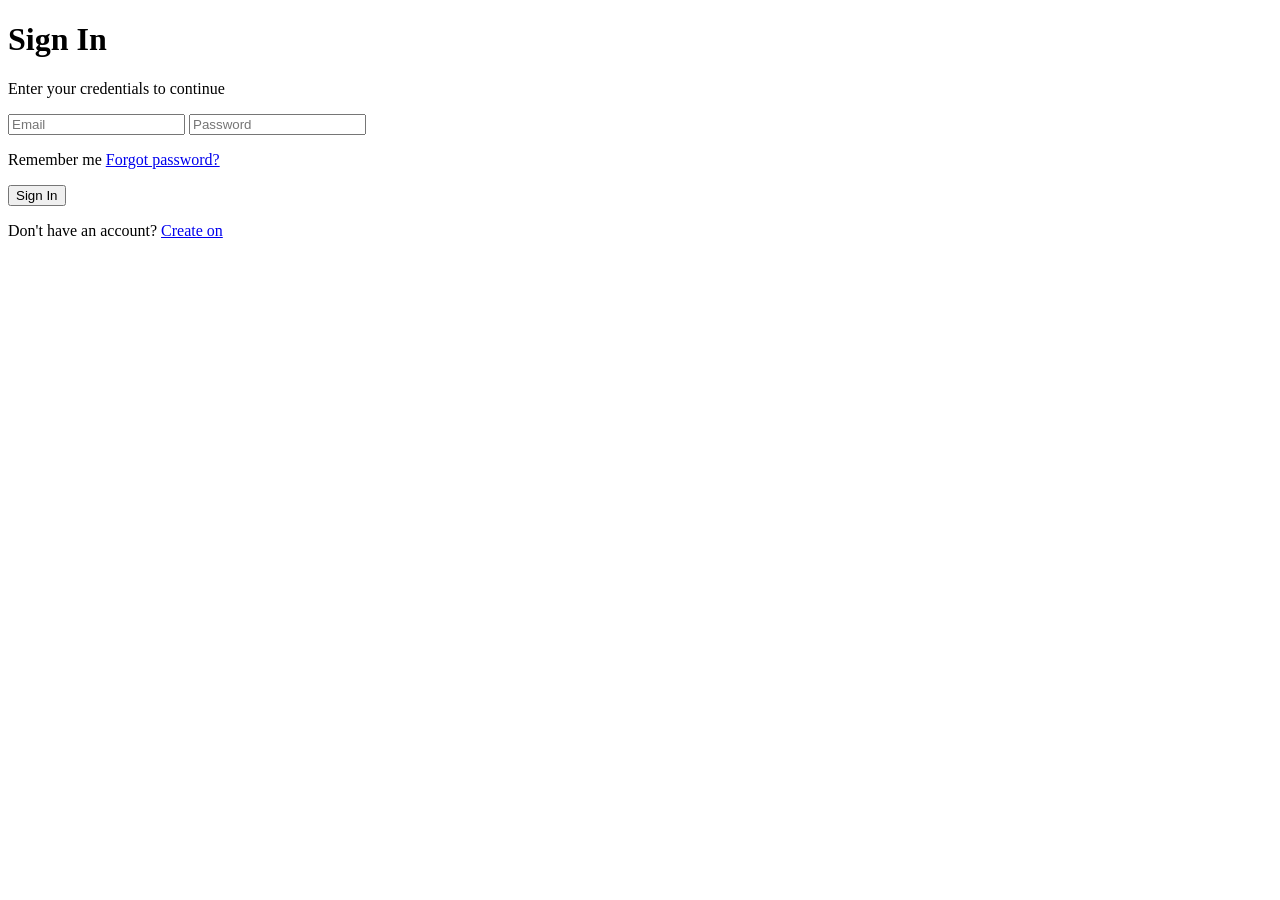
==== index.html @ 6e49322e "first commit" ====
<!DOCTYPE html>
<html lang="en">
<head>
    <meta charset="UTF-8">
    <meta name="viewport" content="width=device-width, initial-scale=1.0">
    <link rel="stylesheet" href="sign.css">
    <title>Document</title>
</head>
<body>
   <form action="">
    <h1>Sign In</h1>
    <p>
        Enter your credentials to continue
    </p>

    <input type="email" placeholder="Email">
    <input type="password" placeholder="Password">

    <p>
        Remember me  <a href="#">Forgot password?</a>
    </p>
    
    <button>Sign In</button>
    <p>
        Don't have an account? <a href="#">Create on</a>
    </p>
   </form>
</body>
</html>
---- sign.css ----
.title{
    color: black;
    font-size: 50px;
    font-family:Georgia, 'Times New Roman', Times, serif;
}
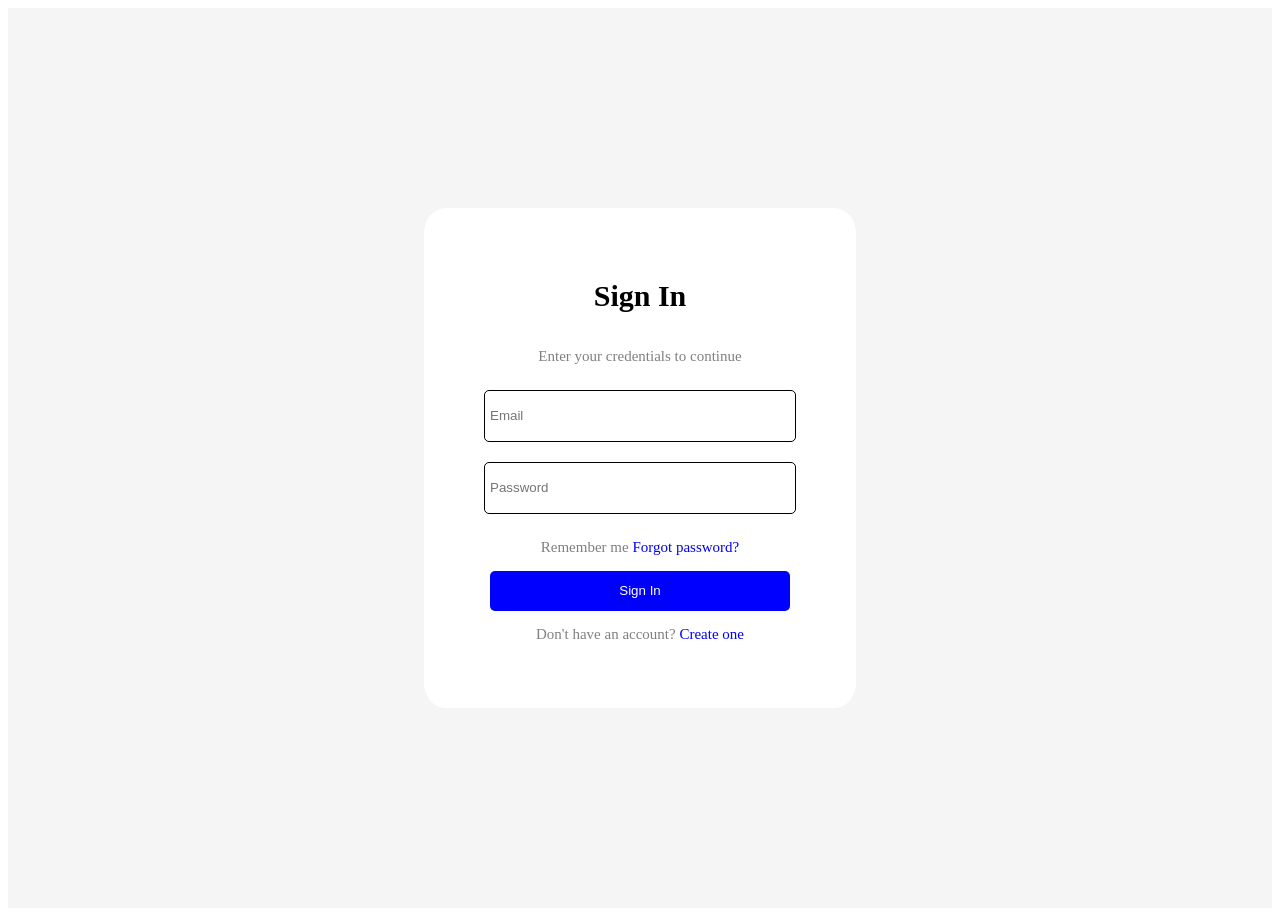
==== commit 4cb077df: "ajouter changment" ====
--- a/index.html
+++ b/index.html
@@ -4,26 +4,30 @@
     <meta charset="UTF-8">
     <meta name="viewport" content="width=device-width, initial-scale=1.0">
     <link rel="stylesheet" href="sign.css">
-    <title>Document</title>
+    <title>Page de connection</title>
 </head>
 <body>
-   <form action="">
-    <h1>Sign In</h1>
-    <p>
-        Enter your credentials to continue
-    </p>
+    <main>
+        <form action="">
+            <h1>Sign In</h1>
+            <p>
+                Enter your credentials to continue
+            </p>
 
-    <input type="email" placeholder="Email">
-    <input type="password" placeholder="Password">
+            <input type="email" placeholder="Email">
+            <input type="password" placeholder="Password">
 
-    <p>
-        Remember me  <a href="#">Forgot password?</a>
-    </p>
-    
-    <button>Sign In</button>
-    <p>
-        Don't have an account? <a href="#">Create on</a>
-    </p>
-   </form>
+           <!-- <label>
+                <input type="checkbox" name="remember"> Remember me <a href="#">Forgot password?</a>
+            </label>-->
+            <p>Remember me  <a href="#">Forgot password?</a></p>
+            
+            <button>Sign In</button>
+            <p>
+                Don't have an account? <a href="#">Create one</a>
+            </p>
+        </form>
+    </main>
+   
 </body>
 </html>
--- a/sign.css
+++ b/sign.css
@@ -1,5 +1,47 @@
-.title{
-    color: black;
-    font-size: 50px;
-    font-family:Georgia, 'Times New Roman', Times, serif;
-}+main{
+    background-color: whitesmoke;
+    align-items: center;
+    display:flex;
+    flex-direction:column;
+    justify-content:center;
+    height: 100vh;
+
+}
+form{
+    background-color:white;
+    display:flex;
+    flex-direction:column;
+    align-items:center;
+    justify-content:center;
+    padding:50px;
+    border-radius: 5%;
+}
+h1{
+    font-size:30px;
+}
+input{
+    width:300px;
+    height:40px;
+    margin:10px; 
+    border:1px solid black;
+    border-radius: 5px;
+    padding:5px;
+}
+button{
+    width:300px;
+    height:40px;
+    color: white;
+    background-color: blue;
+    border:none;
+    border-radius:5px;
+    cursor:pointer;
+}
+p{
+    color:gray;
+    font-size: 15px;
+}
+a{
+    color:blue;
+    text-decoration:none;
+}
+
